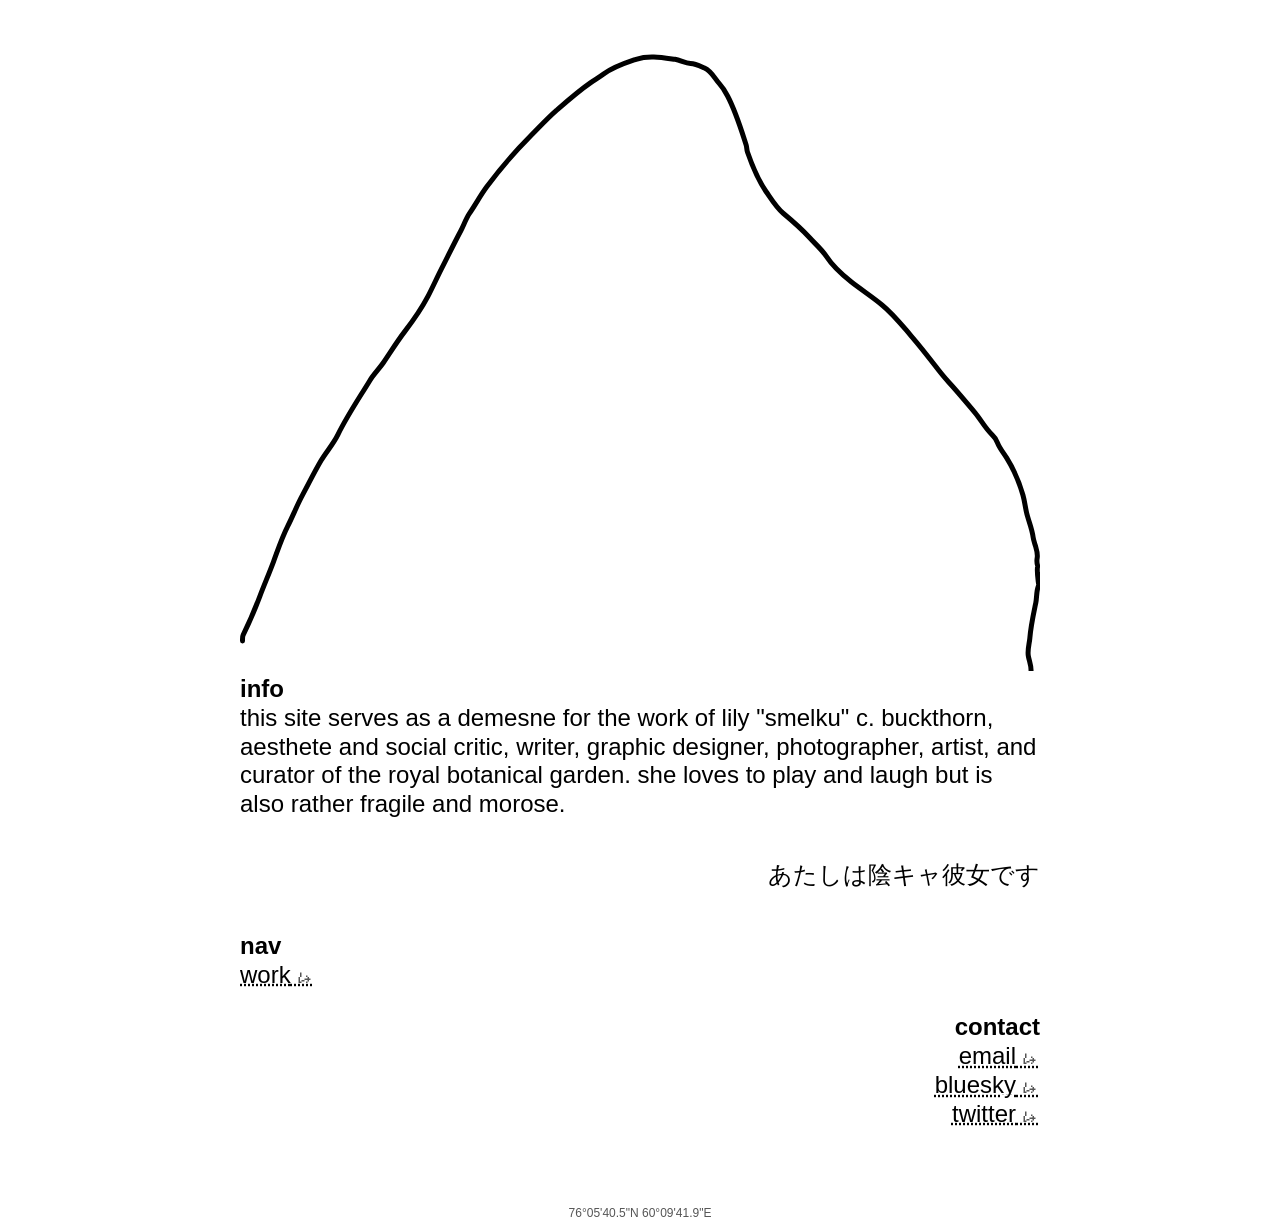
==== index.html @ 8e270ee6 "added files via upload index.html css.css" ====
<!DOCTYPE html>
<!--Stars climb girders of light.
They arrange themselves
in the usual place,
they quit before dawn,
and nothing’s been done.

Then men come out.
Their helmets ﬁll the sky;
their cities rise and fall
and men descend,
proud carpenters of dew.

Man brief as the storm,
more than ﬁve feet of lightning,
twisted and beautiful.
Man made like his roads,
with somewhere to go.-->
<html lang="en">
    <head>
        <title>royal museum 2</title>
        <meta charset="UTF-8">
        <meta name="viewport" content="width=device-width, initial-scale=1.0">
        <meta name="description" content="annex of learning for the work of lily smelku">
        <link rel="stylesheet" href="./css.css">
        <link rel="icon" href="./images/favicon.png">
    </head>
    <body>
		<article>
            
			<svg version="1.1" id="Layer_1" xmlns="http://www.w3.org/2000/svg" xmlns:xlink="http://www.w3.org/1999/xlink" x="0px" y="0px" width="100%" viewBox="0 0 800 618" enable-background="new 0 0 800 618" xml:space="preserve">


				<path fill="none" opacity="1.000000" stroke="#000000" stroke-linecap="round" stroke-linejoin="round" stroke-width="5.000000" class="path"
	d="M791.000000,618.500000 
	C791.531311,612.953430 789.073792,607.879272 788.271790,602.534241 
	C787.349426,596.387512 789.397217,590.834656 789.851990,585.007935 
	C790.776123,573.168640 793.377808,561.584595 795.773926,549.953430 
	C796.906006,544.458008 796.269226,538.234375 798.340759,533.138550 
	C799.960388,529.154480 801.346985,525.189209 800.198364,521.596436 
	C799.287537,548.747559 796.690674,515.827820 797.744385,513.088318 
	C796.763733,510.249420 796.739014,507.502380 797.173035,505.030365 
	C797.963257,500.528931 796.497498,496.526733 795.340942,492.546204 
	C794.517700,489.712830 793.447327,486.874298 793.081726,483.989655 
	C792.005920,475.501801 788.435242,467.724731 786.533264,459.492310 
	C785.194763,453.698700 784.549011,447.724304 782.922852,442.022003 
	C779.191833,428.938995 773.899780,416.545807 766.657776,404.901855 
	C763.518738,399.854797 759.605896,395.232086 757.395752,389.540466 
	C756.333801,386.805664 754.581116,384.043884 752.423889,382.083740 
	C745.361389,375.666351 741.161560,367.095306 735.135071,359.887054 
	C726.410156,349.451172 717.824890,338.922180 708.550354,328.953156 
	C703.877136,323.930023 699.595825,318.545929 695.416199,313.063904 
	C687.370544,302.511261 679.080322,292.121033 670.431885,282.058563 
	C661.443359,271.600342 652.886963,260.726959 642.045898,251.943314 
	C632.028198,243.826797 621.277832,236.709549 611.144531,228.814529 
	C601.687256,221.446243 592.706665,213.221619 586.010315,202.993240 
	C581.428589,195.994797 574.987244,190.675354 569.447388,184.547562 
	C561.433777,175.683563 552.404053,167.928192 543.192200,160.268875 
	C536.150330,154.413788 531.310730,146.099289 526.026428,138.481644 
	C517.632202,126.380608 512.267029,112.828293 507.449768,99.017525 
	C506.642181,96.702225 506.918243,94.342941 506.147827,91.952362 
	C500.781586,75.301361 495.780457,58.551971 487.571167,42.962528 
	C485.237122,38.530209 482.615967,34.189240 479.342590,30.645409 
	C474.475830,25.376570 471.615570,18.110460 464.497589,15.005542 
	C459.984894,13.037082 455.588593,10.750216 450.501099,10.479464 
	C445.083466,10.191142 440.439606,7.123824 435.022614,6.343030 
	C421.980957,4.463234 408.735107,2.013162 396.091614,6.271985 
	C384.858582,10.055717 373.215607,13.708395 363.569946,21.091375 
	C359.354004,24.318354 354.725281,26.849344 350.386200,29.834593 
	C338.304260,38.146828 327.415833,47.798534 316.441803,57.433727 
	C307.028076,65.698997 298.578674,74.968300 289.785492,83.784737 
	C274.279358,99.331871 259.925568,116.067276 246.761337,133.823059 
	C240.486053,142.287094 235.569870,151.486923 229.657379,160.107925 
	C225.821350,165.701218 223.699982,172.440750 220.457840,178.477356 
	C213.966339,190.564026 208.066452,202.961807 201.808899,215.158478 
	C197.033279,224.466721 192.793198,234.157227 187.912094,243.453842 
	C181.409637,255.838531 173.373169,267.353058 164.856705,278.389435 
	C157.137558,288.392548 150.575592,299.103607 143.502350,309.501587 
	C139.279068,315.710052 133.852142,320.935822 129.893738,327.435272 
	C118.931259,345.434998 107.032578,362.823303 97.784798,381.895660 
	C93.369186,391.002258 86.300049,398.782318 81.091438,407.554291 
	C74.356812,418.896301 68.644569,430.828522 62.353230,442.420349 
	C56.929073,452.414429 52.903114,463.014862 47.748520,473.126678 
	C41.998028,484.407532 37.990490,496.601013 33.549809,508.518555 
	C29.159149,520.301880 24.152393,531.848389 19.733948,543.588074 
	C14.793604,556.714417 9.297116,569.502380 3.100640,582.049683 
	C2.207741,583.857727 2.666669,586.333313 2.500002,588.500000"/>
			
<!--<path class="path2" d="M3.717,445.535c21.497,-144.706 42.353,-434.118 64.492,-434.118c22.139,0 46.684,386.952 68.342,434.118c21.658,47.166 41.07,-151.123 61.604,-151.123c20.535,0 36.899,199.572 61.605,151.123c24.706,-48.449 61.123,-441.818 86.631,-441.818c25.508,-0 40.748,393.369 66.417,441.818c25.668,48.449 72.994,-186.257 87.593,-151.123c14.599,35.134 0,241.283 0,361.925" style="fill:none;stroke:#000;stroke-width:5.0px;stroke-linecap:round;"/>-->


			</svg>




            <h1>info</h1>
            <p>this site serves as a demesne for the work of lily "smelku" c. buckthorn, aesthete and social critic, writer, graphic designer, photographer, artist, and curator of the royal botanical garden. she loves to play and laugh but is also rather fragile and morose.</p><br>
            <p align="right">あたしは陰キャ彼女です</p><br>
            <h1>nav</h1>
            <p>
            <a href="/work">work</a></p>
            <h1 align="right">contact</h1>
            <p align="right"><a href="mailto:lily@lily.museum">email</a><br>
            <a href="https://bsky.app/profile/morsel.bsky.social">bluesky</a><br>
            <a href="https://x.com/smelku">twitter</a><br>    
        	</p>
        </article>

        <footer>
        	<p class="footer">76°05'40.5"N 60°09'41.9"E</p>
        </footer>
    </body>
</html>
---- css.css ----
@font-face {
    font-family: 'NimbusSanL-Regu';
    font-style: normal;
    src: url(./fonts/NimbusSanL-Regu.woff)
}

@font-face {
    font-family: 'NimbusSanL-Bold';
    font-style: bold;
    src: url(./fonts/NimbusSanL-Bold.woff)
}

@font-face {
    font-family: 'NimbusSanL-ReguItal';
    font-style: italic;
    src: url(./fonts/NimbusSanL-ReguItal.woff)
}

footer {
    text-align: center;
    font-size: 12px;
}

p.footer {
    font-size: 12px;
    color: #555;
}

p, h2, h3, h4 {
    font-family: 'NimbusSanL-Regu', sans-serif;
    font-size: 24px;
    font-weight: normal;
    line-height: 1.2;
    margin: 0;
}

h1 {
    font-family: 'NumbusSanL-Bold', sans-serif;
    font-size: 24px;
    font-weight: bold;
    line-height: 1.2;
    margin: 0;
}

article {
    padding: 5px; 
    max-width: 800px; 
    margin: 0 auto; 
}

@media (min-width: 800px) {
    p, h1, h2, h3 {
        font-size: 24px; 
    }
    article {
        margin: 3em auto; 
    }
}

a {
    color: #000;
    text-decoration-line: underline;
    text-decoration-style: dotted;
}


a::after {
    content: "⭟";
    color: #555;
}

p {
    margin-bottom: 1em;
}

img {
    display: block;
    margin: auto;
  }

hgroup h3, hgroup p {
      display: inline; 
  }
  
hgroup h3 {
      margin-right: 10px; 
  }

  img[src="./images/dune.png"]
{
  pointer-events: none;
}

.path {
    stroke-dasharray: 1530;
    stroke-dashoffset: 1530;
    animation: dash 3s ease-in-out forwards;
}

@keyframes dash {
    to {
        stroke-dashoffset: 0;
    }
}
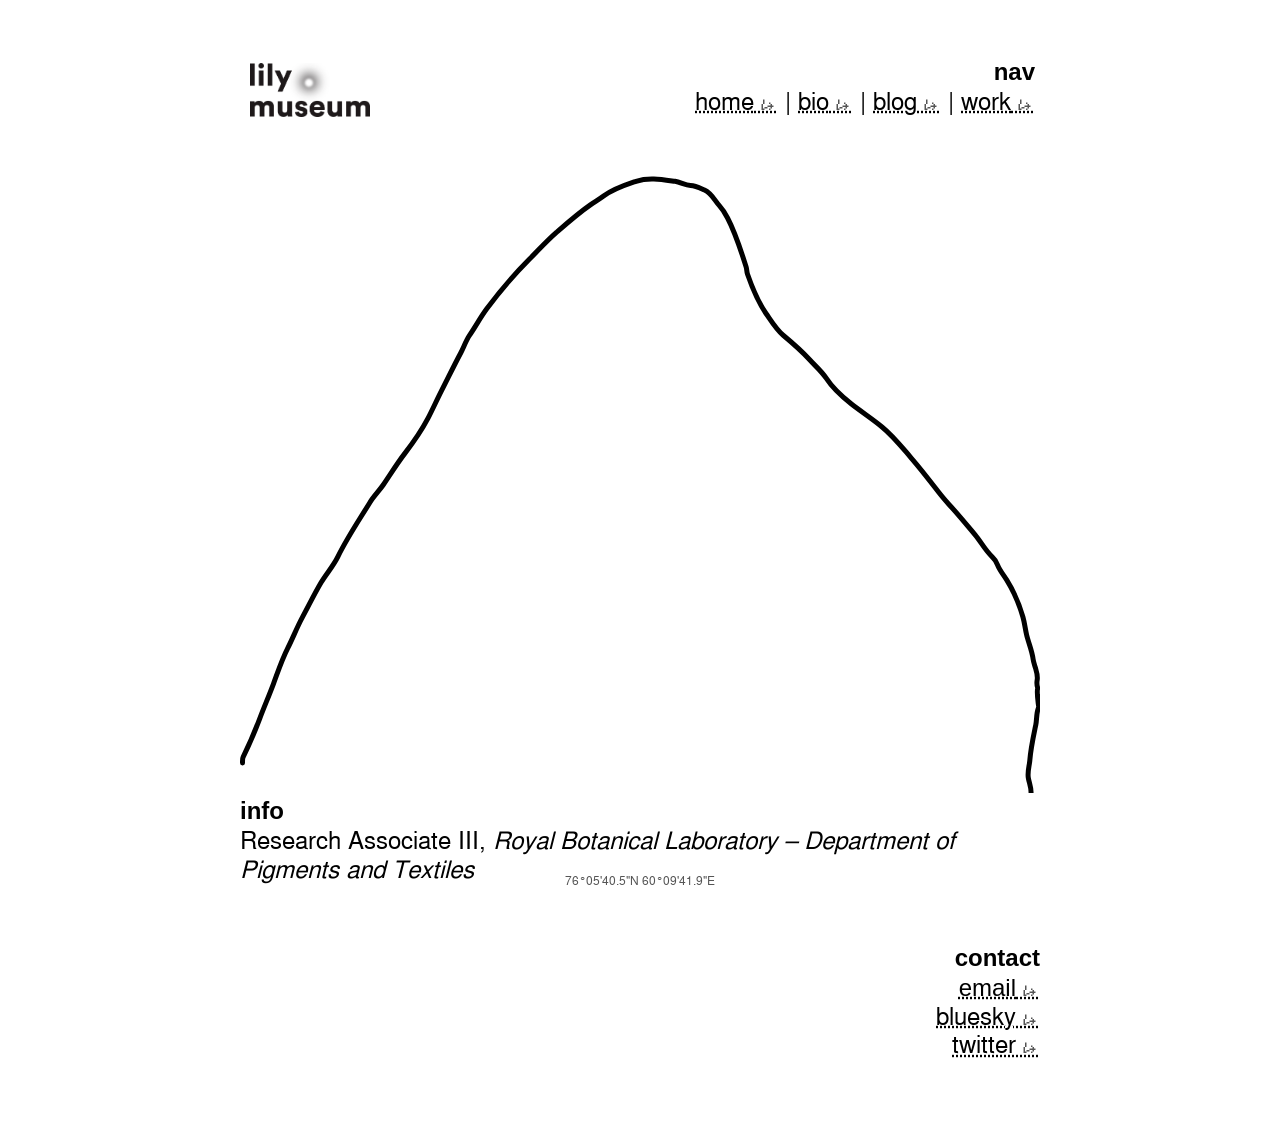
==== commit 19676386: "email updated" ====
--- a/index.html
+++ b/index.html
@@ -1,114 +1,162 @@
-<!DOCTYPE html>
-<!--Stars climb girders of light.
-They arrange themselves
-in the usual place,
-they quit before dawn,
-and nothing’s been done.
-
-Then men come out.
-Their helmets ﬁll the sky;
-their cities rise and fall
-and men descend,
-proud carpenters of dew.
-
-Man brief as the storm,
-more than ﬁve feet of lightning,
-twisted and beautiful.
-Man made like his roads,
-with somewhere to go.-->
-<html lang="en">
-    <head>
-        <title>royal museum 2</title>
-        <meta charset="UTF-8">
-        <meta name="viewport" content="width=device-width, initial-scale=1.0">
-        <meta name="description" content="annex of learning for the work of lily smelku">
-        <link rel="stylesheet" href="./css.css">
-        <link rel="icon" href="./images/favicon.png">
-    </head>
-    <body>
-		<article>
-            
-			<svg version="1.1" id="Layer_1" xmlns="http://www.w3.org/2000/svg" xmlns:xlink="http://www.w3.org/1999/xlink" x="0px" y="0px" width="100%" viewBox="0 0 800 618" enable-background="new 0 0 800 618" xml:space="preserve">
-
-
-				<path fill="none" opacity="1.000000" stroke="#000000" stroke-linecap="round" stroke-linejoin="round" stroke-width="5.000000" class="path"
-	d="M791.000000,618.500000 
-	C791.531311,612.953430 789.073792,607.879272 788.271790,602.534241 
-	C787.349426,596.387512 789.397217,590.834656 789.851990,585.007935 
-	C790.776123,573.168640 793.377808,561.584595 795.773926,549.953430 
-	C796.906006,544.458008 796.269226,538.234375 798.340759,533.138550 
-	C799.960388,529.154480 801.346985,525.189209 800.198364,521.596436 
-	C799.287537,548.747559 796.690674,515.827820 797.744385,513.088318 
-	C796.763733,510.249420 796.739014,507.502380 797.173035,505.030365 
-	C797.963257,500.528931 796.497498,496.526733 795.340942,492.546204 
-	C794.517700,489.712830 793.447327,486.874298 793.081726,483.989655 
-	C792.005920,475.501801 788.435242,467.724731 786.533264,459.492310 
-	C785.194763,453.698700 784.549011,447.724304 782.922852,442.022003 
-	C779.191833,428.938995 773.899780,416.545807 766.657776,404.901855 
-	C763.518738,399.854797 759.605896,395.232086 757.395752,389.540466 
-	C756.333801,386.805664 754.581116,384.043884 752.423889,382.083740 
-	C745.361389,375.666351 741.161560,367.095306 735.135071,359.887054 
-	C726.410156,349.451172 717.824890,338.922180 708.550354,328.953156 
-	C703.877136,323.930023 699.595825,318.545929 695.416199,313.063904 
-	C687.370544,302.511261 679.080322,292.121033 670.431885,282.058563 
-	C661.443359,271.600342 652.886963,260.726959 642.045898,251.943314 
-	C632.028198,243.826797 621.277832,236.709549 611.144531,228.814529 
-	C601.687256,221.446243 592.706665,213.221619 586.010315,202.993240 
-	C581.428589,195.994797 574.987244,190.675354 569.447388,184.547562 
-	C561.433777,175.683563 552.404053,167.928192 543.192200,160.268875 
-	C536.150330,154.413788 531.310730,146.099289 526.026428,138.481644 
-	C517.632202,126.380608 512.267029,112.828293 507.449768,99.017525 
-	C506.642181,96.702225 506.918243,94.342941 506.147827,91.952362 
-	C500.781586,75.301361 495.780457,58.551971 487.571167,42.962528 
-	C485.237122,38.530209 482.615967,34.189240 479.342590,30.645409 
-	C474.475830,25.376570 471.615570,18.110460 464.497589,15.005542 
-	C459.984894,13.037082 455.588593,10.750216 450.501099,10.479464 
-	C445.083466,10.191142 440.439606,7.123824 435.022614,6.343030 
-	C421.980957,4.463234 408.735107,2.013162 396.091614,6.271985 
-	C384.858582,10.055717 373.215607,13.708395 363.569946,21.091375 
-	C359.354004,24.318354 354.725281,26.849344 350.386200,29.834593 
-	C338.304260,38.146828 327.415833,47.798534 316.441803,57.433727 
-	C307.028076,65.698997 298.578674,74.968300 289.785492,83.784737 
-	C274.279358,99.331871 259.925568,116.067276 246.761337,133.823059 
-	C240.486053,142.287094 235.569870,151.486923 229.657379,160.107925 
-	C225.821350,165.701218 223.699982,172.440750 220.457840,178.477356 
-	C213.966339,190.564026 208.066452,202.961807 201.808899,215.158478 
-	C197.033279,224.466721 192.793198,234.157227 187.912094,243.453842 
-	C181.409637,255.838531 173.373169,267.353058 164.856705,278.389435 
-	C157.137558,288.392548 150.575592,299.103607 143.502350,309.501587 
-	C139.279068,315.710052 133.852142,320.935822 129.893738,327.435272 
-	C118.931259,345.434998 107.032578,362.823303 97.784798,381.895660 
-	C93.369186,391.002258 86.300049,398.782318 81.091438,407.554291 
-	C74.356812,418.896301 68.644569,430.828522 62.353230,442.420349 
-	C56.929073,452.414429 52.903114,463.014862 47.748520,473.126678 
-	C41.998028,484.407532 37.990490,496.601013 33.549809,508.518555 
-	C29.159149,520.301880 24.152393,531.848389 19.733948,543.588074 
-	C14.793604,556.714417 9.297116,569.502380 3.100640,582.049683 
-	C2.207741,583.857727 2.666669,586.333313 2.500002,588.500000"/>
-			
-<!--<path class="path2" d="M3.717,445.535c21.497,-144.706 42.353,-434.118 64.492,-434.118c22.139,0 46.684,386.952 68.342,434.118c21.658,47.166 41.07,-151.123 61.604,-151.123c20.535,0 36.899,199.572 61.605,151.123c24.706,-48.449 61.123,-441.818 86.631,-441.818c25.508,-0 40.748,393.369 66.417,441.818c25.668,48.449 72.994,-186.257 87.593,-151.123c14.599,35.134 0,241.283 0,361.925" style="fill:none;stroke:#000;stroke-width:5.0px;stroke-linecap:round;"/>-->
-
-
-			</svg>
-
-
-
-
-            <h1>info</h1>
-            <p>this site serves as a demesne for the work of lily "smelku" c. buckthorn, aesthete and social critic, writer, graphic designer, photographer, artist, and curator of the royal botanical garden. she loves to play and laugh but is also rather fragile and morose.</p><br>
-            <p align="right">あたしは陰キャ彼女です</p><br>
-            <h1>nav</h1>
-            <p>
-            <a href="/work">work</a></p>
-            <h1 align="right">contact</h1>
-            <p align="right"><a href="mailto:lily@lily.museum">email</a><br>
-            <a href="https://bsky.app/profile/morsel.bsky.social">bluesky</a><br>
-            <a href="https://x.com/smelku">twitter</a><br>    
-        	</p>
-        </article>
-
-        <footer>
-        	<p class="footer">76°05'40.5"N 60°09'41.9"E</p>
-        </footer>
-    </body>
-</html>+<!doctype html>
+<!--Stars climb girders of light.
+They arrange themselves
+in the usual place,
+they quit before dawn,
+and nothing’s been done.
+
+Then men come out.
+Their helmets ﬁll the sky;
+their cities rise and fall
+and men descend,
+proud carpenters of dew.
+
+Man brief as the storm,
+more than ﬁve feet of lightning,
+twisted and beautiful.
+Man made like his roads,
+with somewhere to go.-->
+<html lang="en">
+    <head>
+        <title>royal museum 2</title>
+        <meta charset="UTF-8" />
+        <meta name="viewport" content="width=device-width, initial-scale=1.0" />
+        <meta
+            name="description"
+            content="annex of learning for the work of lily smelku"
+        />
+        <link rel="stylesheet" href="./css.css" />
+        <link rel="icon" href="./images/favicon.png" />
+    </head>
+    <body>
+        <article>
+            <header>
+                <div class="header-left">
+                    <img class="header-left" src="./images/footer.png" />
+                </div>
+                <div class="header-right">
+                    <h1 align="right">nav</h1>
+                    <p>
+                        <a href="./index.html">home</a> |
+                        <a href="./about.html">bio</a> | </a>
+                        <a href="./construction.html">blog</a> |
+                        <a href="./work.html">work</a>
+                    </p>
+                </div>
+            </header>
+            <svg
+                version="1.1"
+                id="Layer_1"
+                xmlns="http://www.w3.org/2000/svg"
+                xmlns:xlink="http://www.w3.org/1999/xlink"
+                x="0px"
+                y="0px"
+                width="100%"
+                viewBox="0 0 800 618"
+                enable-background="new 0 0 800 618"
+                xml:space="preserve"
+            >
+                <path
+                    fill="none"
+                    opacity="1.000000"
+                    stroke="#000000"
+                    stroke-linecap="round"
+                    stroke-linejoin="round"
+                    stroke-width="5.000000"
+                    class="path"
+                    d="M791.000000,618.500000
+	C791.531311,612.953430 789.073792,607.879272 788.271790,602.534241
+	C787.349426,596.387512 789.397217,590.834656 789.851990,585.007935
+	C790.776123,573.168640 793.377808,561.584595 795.773926,549.953430
+	C796.906006,544.458008 796.269226,538.234375 798.340759,533.138550
+	C799.960388,529.154480 801.346985,525.189209 800.198364,521.596436
+	C799.287537,548.747559 796.690674,515.827820 797.744385,513.088318
+	C796.763733,510.249420 796.739014,507.502380 797.173035,505.030365
+	C797.963257,500.528931 796.497498,496.526733 795.340942,492.546204
+	C794.517700,489.712830 793.447327,486.874298 793.081726,483.989655
+	C792.005920,475.501801 788.435242,467.724731 786.533264,459.492310
+	C785.194763,453.698700 784.549011,447.724304 782.922852,442.022003
+	C779.191833,428.938995 773.899780,416.545807 766.657776,404.901855
+	C763.518738,399.854797 759.605896,395.232086 757.395752,389.540466
+	C756.333801,386.805664 754.581116,384.043884 752.423889,382.083740
+	C745.361389,375.666351 741.161560,367.095306 735.135071,359.887054
+	C726.410156,349.451172 717.824890,338.922180 708.550354,328.953156
+	C703.877136,323.930023 699.595825,318.545929 695.416199,313.063904
+	C687.370544,302.511261 679.080322,292.121033 670.431885,282.058563
+	C661.443359,271.600342 652.886963,260.726959 642.045898,251.943314
+	C632.028198,243.826797 621.277832,236.709549 611.144531,228.814529
+	C601.687256,221.446243 592.706665,213.221619 586.010315,202.993240
+	C581.428589,195.994797 574.987244,190.675354 569.447388,184.547562
+	C561.433777,175.683563 552.404053,167.928192 543.192200,160.268875
+	C536.150330,154.413788 531.310730,146.099289 526.026428,138.481644
+	C517.632202,126.380608 512.267029,112.828293 507.449768,99.017525
+	C506.642181,96.702225 506.918243,94.342941 506.147827,91.952362
+	C500.781586,75.301361 495.780457,58.551971 487.571167,42.962528
+	C485.237122,38.530209 482.615967,34.189240 479.342590,30.645409
+	C474.475830,25.376570 471.615570,18.110460 464.497589,15.005542
+	C459.984894,13.037082 455.588593,10.750216 450.501099,10.479464
+	C445.083466,10.191142 440.439606,7.123824 435.022614,6.343030
+	C421.980957,4.463234 408.735107,2.013162 396.091614,6.271985
+	C384.858582,10.055717 373.215607,13.708395 363.569946,21.091375
+	C359.354004,24.318354 354.725281,26.849344 350.386200,29.834593
+	C338.304260,38.146828 327.415833,47.798534 316.441803,57.433727
+	C307.028076,65.698997 298.578674,74.968300 289.785492,83.784737
+	C274.279358,99.331871 259.925568,116.067276 246.761337,133.823059
+	C240.486053,142.287094 235.569870,151.486923 229.657379,160.107925
+	C225.821350,165.701218 223.699982,172.440750 220.457840,178.477356
+	C213.966339,190.564026 208.066452,202.961807 201.808899,215.158478
+	C197.033279,224.466721 192.793198,234.157227 187.912094,243.453842
+	C181.409637,255.838531 173.373169,267.353058 164.856705,278.389435
+	C157.137558,288.392548 150.575592,299.103607 143.502350,309.501587
+	C139.279068,315.710052 133.852142,320.935822 129.893738,327.435272
+	C118.931259,345.434998 107.032578,362.823303 97.784798,381.895660
+	C93.369186,391.002258 86.300049,398.782318 81.091438,407.554291
+	C74.356812,418.896301 68.644569,430.828522 62.353230,442.420349
+	C56.929073,452.414429 52.903114,463.014862 47.748520,473.126678
+	C41.998028,484.407532 37.990490,496.601013 33.549809,508.518555
+	C29.159149,520.301880 24.152393,531.848389 19.733948,543.588074
+	C14.793604,556.714417 9.297116,569.502380 3.100640,582.049683
+	C2.207741,583.857727 2.666669,586.333313 2.500002,588.500000"
+                />
+
+                <!--<path class="path2" d="M3.717,445.535c21.497,-144.706 42.353,-434.118 64.492,-434.118c22.139,0 46.684,386.952 68.342,434.118c21.658,47.166 41.07,-151.123 61.604,-151.123c20.535,0 36.899,199.572 61.605,151.123c24.706,-48.449 61.123,-441.818 86.631,-441.818c25.508,-0 40.748,393.369 66.417,441.818c25.668,48.449 72.994,-186.257 87.593,-151.123c14.599,35.134 0,241.283 0,361.925" style="fill:none;stroke:#000;stroke-width:5.0px;stroke-linecap:round;"/>-->
+            </svg>
+
+            <h1>info</h1>
+            <p>
+                Research Associate III, <i>Royal Botanical Laboratory –
+                Department of Pigments and Textiles</i>
+            </p>
+            <br />
+            <br />
+            <h1 align="right">contact</h1>
+            <p align="right">
+                <button id="emailButton">email</button><br />
+                <script>
+                    const email = "lily.eryngii@gmail.com";
+                    const button = document.getElementById("emailButton");
+
+                    button.addEventListener("click", async () => {
+                        try {
+                            await navigator.clipboard.writeText(email);
+                            button.textContent = "copied";
+                            setTimeout(() => {
+                                button.textContent = "email";
+                            }, 1500);
+                        } catch (err) {
+                            console.error("Failed to copy email");
+                        }
+                    });
+                </script>
+
+                <a href="https://bsky.app/profile/morsel.bsky.social">bluesky</a
+                ><br />
+                <a href="https://x.com/smelku">twitter</a><br />
+            </p>
+        </article>
+
+        <footer>
+            <p class="footer">76°05'40.5"N 60°09'41.9"E</p>
+        </footer>
+    </body>
+</html>
--- a/css.css
+++ b/css.css
@@ -1,104 +1,153 @@
-@font-face {
-    font-family: 'NimbusSanL-Regu';
-    font-style: normal;
-    src: url(./fonts/NimbusSanL-Regu.woff)
-}
-
-@font-face {
-    font-family: 'NimbusSanL-Bold';
-    font-style: bold;
-    src: url(./fonts/NimbusSanL-Bold.woff)
-}
-
-@font-face {
-    font-family: 'NimbusSanL-ReguItal';
-    font-style: italic;
-    src: url(./fonts/NimbusSanL-ReguItal.woff)
-}
-
-footer {
-    text-align: center;
-    font-size: 12px;
-}
-
-p.footer {
-    font-size: 12px;
-    color: #555;
-}
-
-p, h2, h3, h4 {
-    font-family: 'NimbusSanL-Regu', sans-serif;
-    font-size: 24px;
-    font-weight: normal;
-    line-height: 1.2;
-    margin: 0;
-}
-
-h1 {
-    font-family: 'NumbusSanL-Bold', sans-serif;
-    font-size: 24px;
-    font-weight: bold;
-    line-height: 1.2;
-    margin: 0;
-}
-
-article {
-    padding: 5px; 
-    max-width: 800px; 
-    margin: 0 auto; 
-}
-
-@media (min-width: 800px) {
-    p, h1, h2, h3 {
-        font-size: 24px; 
-    }
-    article {
-        margin: 3em auto; 
-    }
-}
-
-a {
-    color: #000;
-    text-decoration-line: underline;
-    text-decoration-style: dotted;
-}
-
-
-a::after {
-    content: "⭟";
-    color: #555;
-}
-
-p {
-    margin-bottom: 1em;
-}
-
-img {
-    display: block;
-    margin: auto;
-  }
-
-hgroup h3, hgroup p {
-      display: inline; 
-  }
-  
-hgroup h3 {
-      margin-right: 10px; 
-  }
-
-  img[src="./images/dune.png"]
-{
-  pointer-events: none;
-}
-
-.path {
-    stroke-dasharray: 1530;
-    stroke-dashoffset: 1530;
-    animation: dash 3s ease-in-out forwards;
-}
-
-@keyframes dash {
-    to {
-        stroke-dashoffset: 0;
-    }
-}+@font-face {
+    font-family: "NimbusSanL-Regu";
+    font-style: normal;
+    src: url(./fonts/NimbusSanL-Regu.woff);
+}
+
+@font-face {
+    font-family: "NimbusSanL-Bold";
+    font-style: bold;
+    src: url(./fonts/NimbusSanL-Bold.woff);
+}
+
+@font-face {
+    font-family: "NimbusSanL-ReguItal";
+    font-style: italic;
+    src: url(./fonts/NimbusSanL-ReguItal.woff);
+}
+
+::selection {
+    color: #000;
+    text-shadow: #bdb3af 0px 0px 6px;
+    text-decoration: underline dotted;
+}
+
+p,
+h2,
+h3,
+h4,
+header {
+    font-family: "NimbusSanL-Regu", sans-serif;
+    font-size: 24px;
+    font-weight: normal;
+    line-height: 1.2;
+    margin: 0;
+}
+
+h1 {
+    font-family: "NumbusSanL-Bold", sans-serif;
+    font-size: 24px;
+    font-weight: bold;
+    line-height: 1.2;
+    margin: 0;
+}
+
+article {
+    padding: 5px;
+    max-width: 800px;
+    margin: 0 auto;
+}
+
+footer {
+    text-align: center;
+    left: 0;
+    bottom: 0;
+    width: 100%;
+    position: fixed;
+    font-size: 12px;
+    margin: 0;
+}
+
+p.footer {
+    font-size: 12px;
+    color: #555;
+}
+@media (min-width: 800px) {
+    p,
+    h1,
+    h2,
+    h3 {
+        font-size: 24px;
+    }
+    article {
+        margin: 3em auto;
+    }
+}
+
+a {
+    color: #000;
+    text-decoration-line: underline;
+    text-decoration-style: dotted;
+}
+
+a::after {
+    content: "⭟";
+    color: #555;
+}
+
+button {
+    font-size: 24px;
+    color: #000;
+    text-decoration-line: underline;
+    text-decoration-style: dotted;
+    cursor: pointer;
+    background: none;
+    border: none;
+    padding: 0;
+}
+button::after {
+    content: "⭟";
+    color: #555;
+}
+
+p {
+    margin-bottom: 1em;
+}
+
+img {
+    display: block;
+    margin: auto;
+}
+
+hgroup h3,
+hgroup p {
+    display: inline;
+}
+
+hgroup h3 {
+    margin-right: 10px;
+}
+
+mark {
+    background-color: #bdb3af;
+}
+
+.header-right {
+    float: right;
+    padding: 5px;
+    max-width: 400px;
+    margin-bottom: 1em;
+}
+
+.header-left {
+    float: left;
+    padding: 5px;
+    max-width: 400px;
+    margin-bottom: 1em;
+}
+
+img.header-left {
+    width: 30%;
+}
+
+.path {
+    stroke-dasharray: 1530;
+    stroke-dashoffset: 1530;
+    animation: dash 3s ease-in-out forwards;
+}
+
+@keyframes dash {
+    to {
+        stroke-dashoffset: 0;
+    }
+}
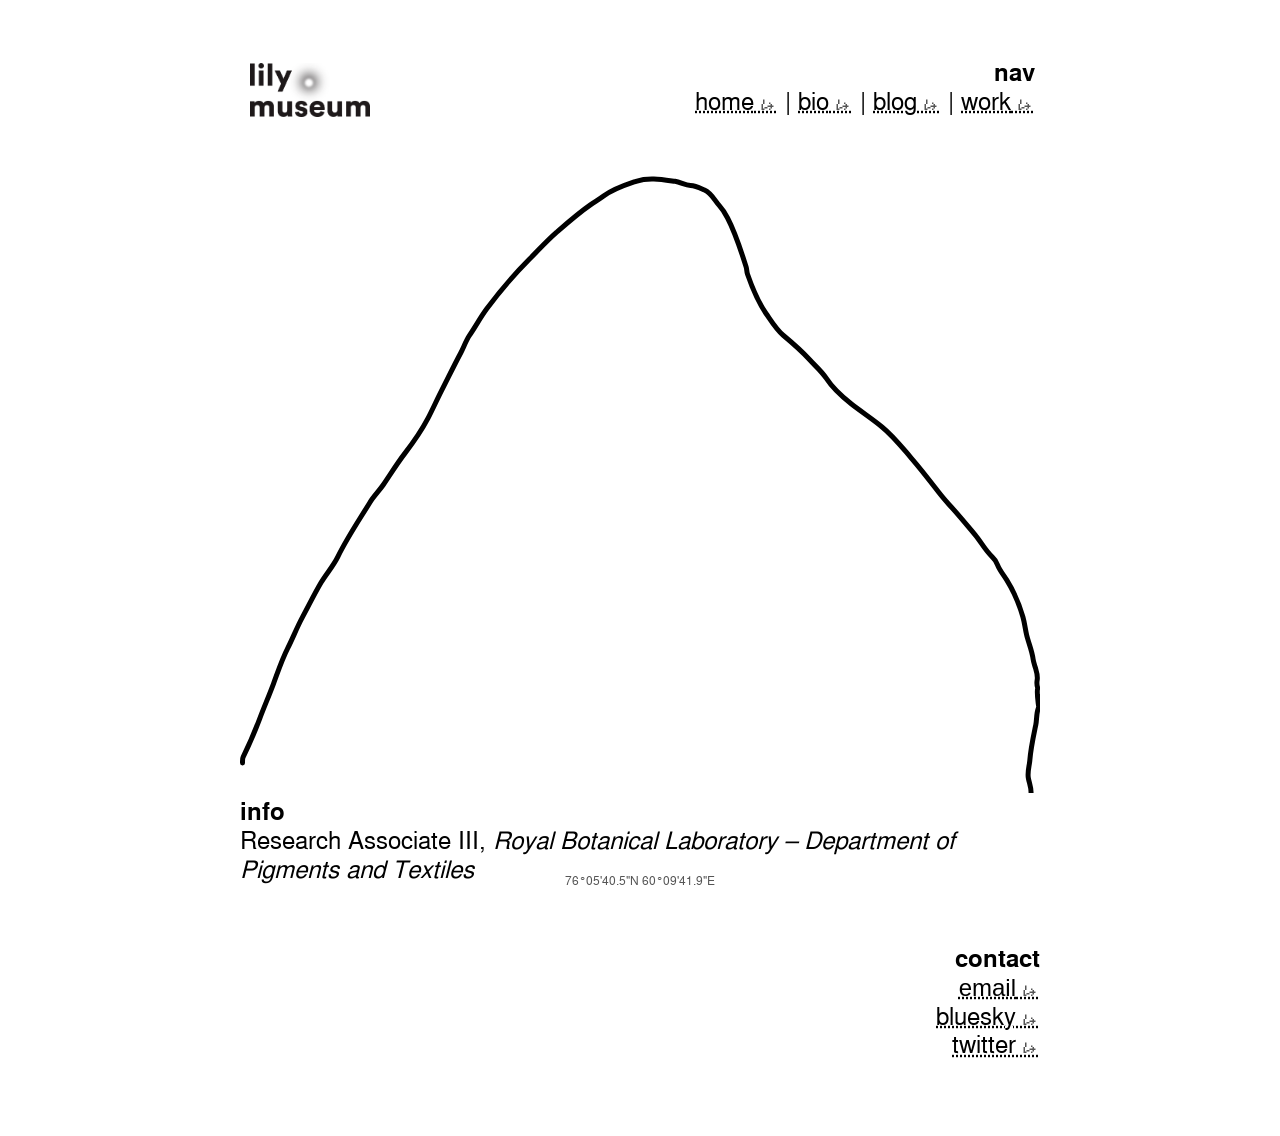
==== commit eeddfe86: "tidied syntax, fixed bad gallery code tidied syntax, deleted accidental orphan closers, fixed typos," ====
--- a/index.html
+++ b/index.html
@@ -38,7 +38,7 @@
                     <h1 align="right">nav</h1>
                     <p>
                         <a href="./index.html">home</a> |
-                        <a href="./about.html">bio</a> | </a>
+                        <a href="./about.html">bio</a> |
                         <a href="./construction.html">blog</a> |
                         <a href="./work.html">work</a>
                     </p>
@@ -124,8 +124,11 @@
 
             <h1>info</h1>
             <p>
-                Research Associate III, <i>Royal Botanical Laboratory –
-                Department of Pigments and Textiles</i>
+                Research Associate III,
+                <i
+                    >Royal Botanical Laboratory – Department of Pigments and
+                    Textiles</i
+                >
             </p>
             <br />
             <br />
--- a/css.css
+++ b/css.css
@@ -35,7 +35,7 @@
 }
 
 h1 {
-    font-family: "NumbusSanL-Bold", sans-serif;
+    font-family: "NimbusSanL-Bold", sans-serif;
     font-size: 24px;
     font-weight: bold;
     line-height: 1.2;
@@ -56,6 +56,10 @@
     position: fixed;
     font-size: 12px;
     margin: 0;
+}
+
+p {
+    margin-bottom: 1em;
 }
 
 p.footer {
@@ -98,10 +102,6 @@
 button::after {
     content: "⭟";
     color: #555;
-}
-
-p {
-    margin-bottom: 1em;
 }
 
 img {
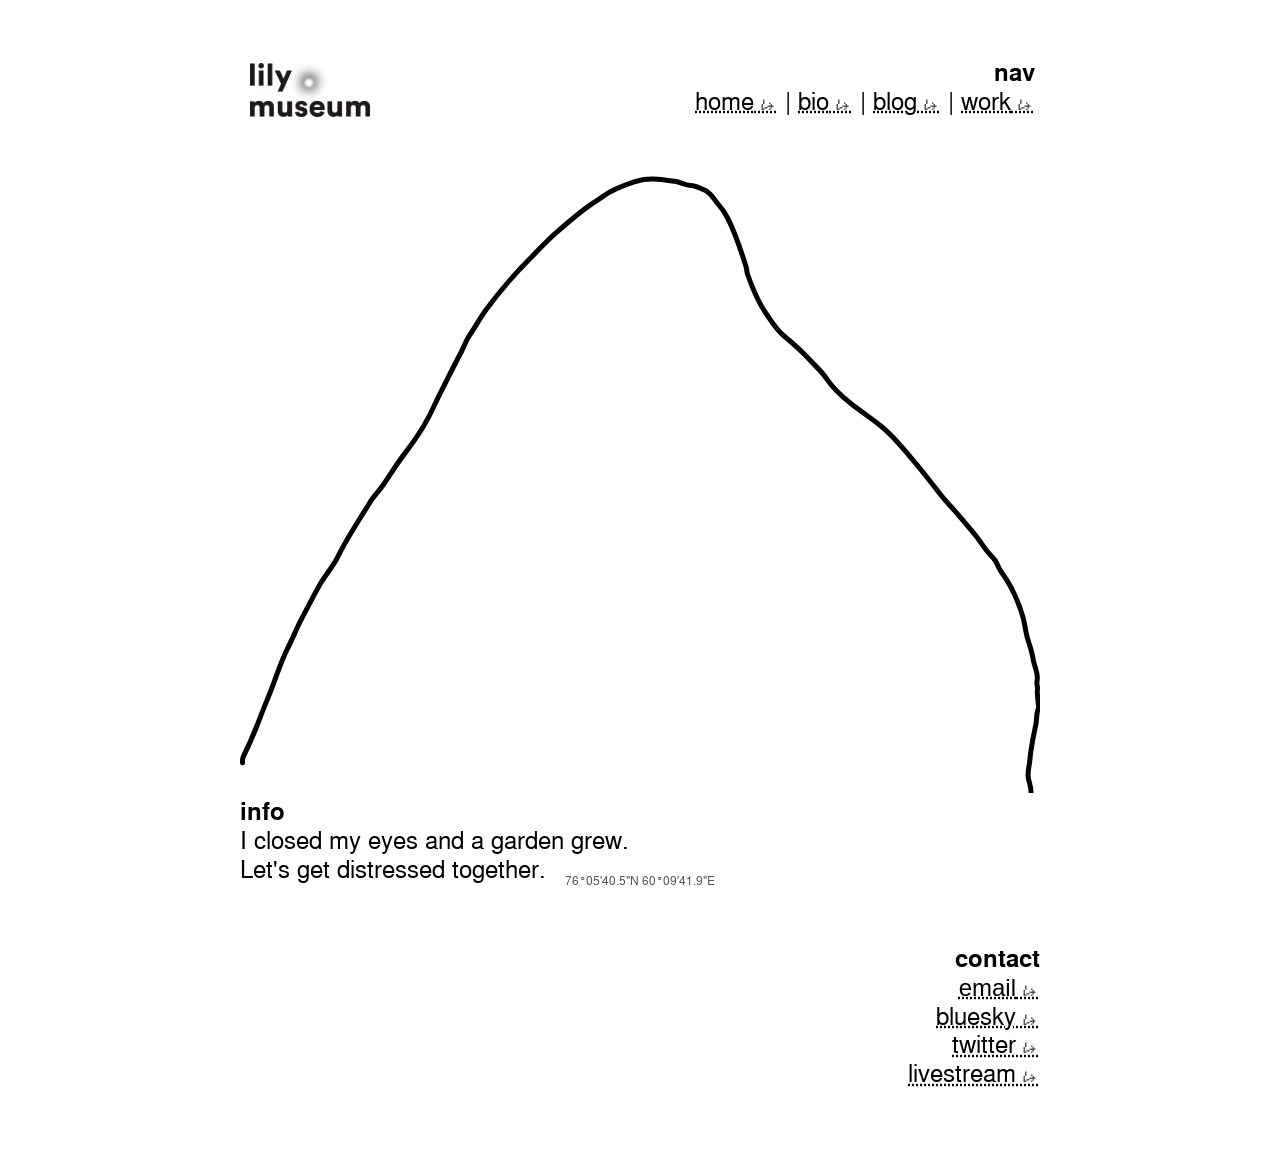
==== commit 4b497bb1: "design gallery, bio updates, gallery1.css" ====
--- a/index.html
+++ b/index.html
@@ -124,11 +124,8 @@
 
             <h1>info</h1>
             <p>
-                Research Associate III,
-                <i
-                    >Royal Botanical Laboratory – Department of Pigments and
-                    Textiles</i
-                >
+                I closed my eyes and a garden grew.<br />Let's get distressed
+                together.
             </p>
             <br />
             <br />
@@ -155,6 +152,7 @@
                 <a href="https://bsky.app/profile/morsel.bsky.social">bluesky</a
                 ><br />
                 <a href="https://x.com/smelku">twitter</a><br />
+                <a href="https://twitch.tv/smelku">livestream</a><br />
             </p>
         </article>
 
--- a/css.css
+++ b/css.css
@@ -85,7 +85,7 @@
 }
 
 a::after {
-    content: "⭟";
+    content: "\2B5F";
     color: #555;
 }
 
@@ -100,7 +100,7 @@
     padding: 0;
 }
 button::after {
-    content: "⭟";
+    content: "\2B5F";
     color: #555;
 }
 
@@ -151,3 +151,21 @@
         stroke-dashoffset: 0;
     }
 }
+
+.preview-panel {
+    display: none;
+    position: fixed;
+    top: 75%;
+    right: 35%;
+    transform: translateY(-50%);
+    width: 250px;
+    z-index: 10;
+    overflow: hidden;
+}
+
+.preview-panel img {
+    width: 100%;
+    height: 100%;
+    object-fit: cover;
+    margin: 0;
+}
